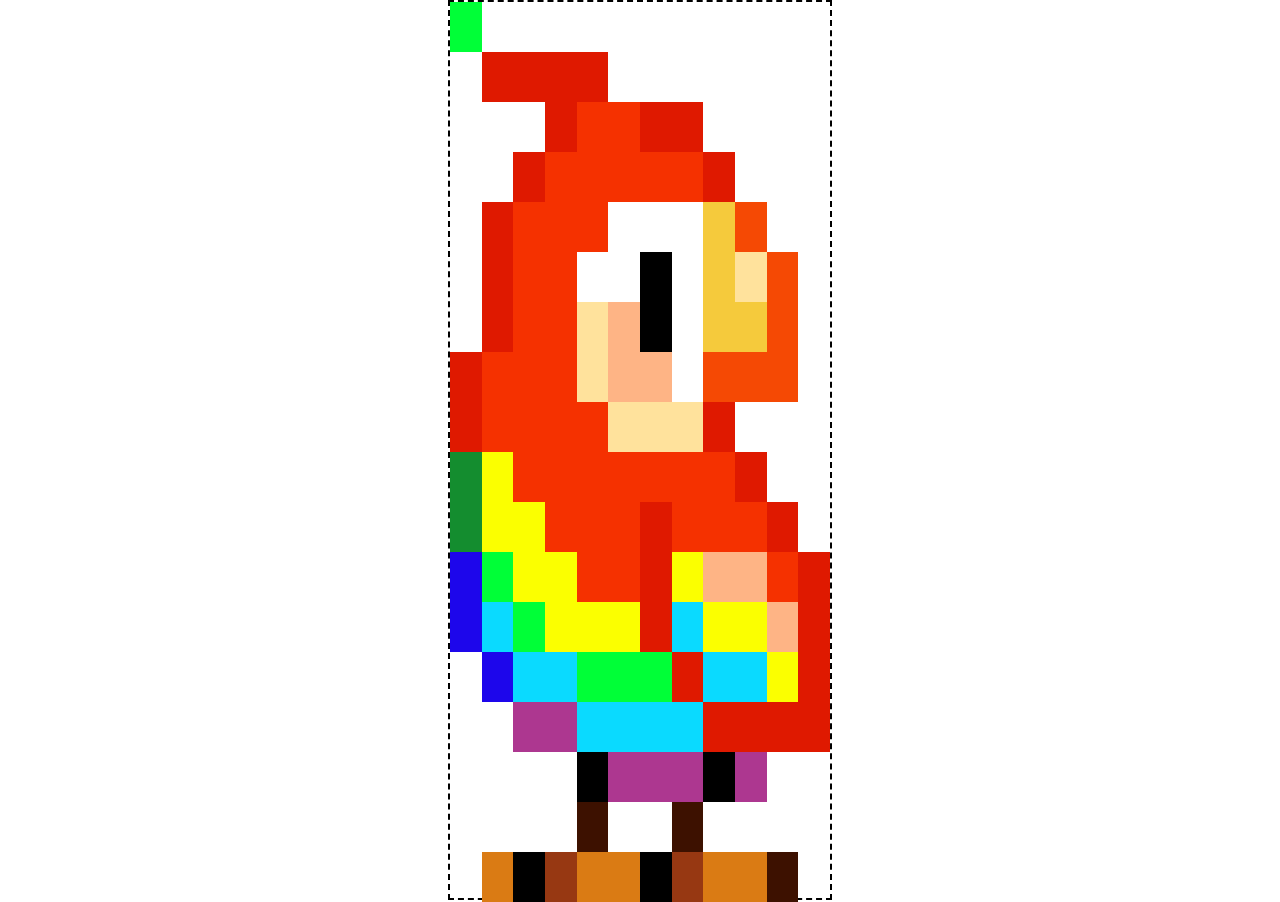
==== bonus/index.html @ 3969e09d "parrot bonus" ====
<!DOCTYPE html>
<html lang="en">

<head>
    <meta charset="UTF-8">
    <meta http-equiv="X-UA-Compatible" content="IE=edge">
    <meta name="viewport" content="width=device-width, initial-scale=1.0">

    <!--font-->
    <link rel="stylesheet" href="https://cdnjs.cloudflare.com/ajax/libs/font-awesome/6.2.1/css/all.min.css"
        integrity="sha512-MV7K8+y+gLIBoVD59lQIYicR65iaqukzvf/nwasF0nqhPay5w/9lJmVM2hMDcnK1OnMGCdVK+iQrJ7lzPJQd1w=="
        crossorigin="anonymous" referrerpolicy="no-referrer" />
    <!--stylesheet-->
    <link rel="stylesheet" href="css/12bool.css">
    <link rel="stylesheet" href="css/style.css">
    <title>Document</title>
</head>

<body>
    <div class="container">
        <div class="row ">
            <div class="col-1 lime"></div>
        </div>
        <div class="row ">
            <div class="col-4 offset-1 red"></div>
        </div>
        <div class="row">
            <div class="col-1  offset-3 red"></div>
            <div class="col-2 red-w"></div>
            <div class="col-2  red"></div>
        </div>
        <div class="row">
            <div class="col-1  offset-2 red"></div>
            <div class="col-5 red-w"></div>
            <div class="col-1  red"></div>
        </div>
        <div class="row">
            <div class="col-1  offset-1 red"></div>
            <div class="col-3 red-w"></div>
            <div class="col-3 white"></div>
            <div class="col-1  gold"></div>
            <div class="col-1  orange"></div>
        </div>
        <div class="row">
            <div class="col-1  offset-1 red"></div>
            <div class="col-2 red-w"></div>
            <div class="col-2 white"></div>
            <div class="col-1  black"></div>
            <div class="col-1  white"></div>
            <div class="col-1  gold"></div>
            <div class="col-1  bej"></div>
            <div class="col-1  orange"></div>
        </div>
        <div class="row">
            <div class="col-1  offset-1 red"></div>
            <div class="col-2 red-w"></div>
            <div class="col-1 bej"></div>
            <div class="col-1  rosa"></div>
            <div class="col-1  black"></div>
            <div class="col-1  white"></div>
            <div class="col-2  gold"></div>
            <div class="col-1  orange"></div>
        </div>
        <div class="row">
            <div class="col-1 red"></div>
            <div class="col-3 red-w"></div>
            <div class="col-1 bej"></div>
            <div class="col-2  rosa"></div>
            <div class="col-1  white"></div>
            <div class="col-3  orange"></div>
        </div>
        <div class="row">
            <div class="col-1 red"></div>
            <div class="col-4 red-w"></div>
            <div class="col-3 bej"></div>
            <div class="col-1 red"></div>
        </div>
        <div class="row">
            <div class="col-1 green"></div>
            <div class="col-1 yellow"></div>
            <div class="col-7 red-w"></div>
            <div class="col-1 red"></div>
        </div>
        <div class="row">
            <div class="col-1 green"></div>
            <div class="col-2 yellow"></div>
            <div class="col-3 red-w"></div>
            <div class="col-1 red"></div>
            <div class="col-3 red-w"></div>
            <div class="col-1 red"></div>
        </div>
        <div class="row">
            <div class="col-1 blue"></div>
            <div class="col-1 lime"></div>
            <div class="col-2 yellow"></div>
            <div class="col-2 red-w"></div>
            <div class="col-1 red"></div>
            <div class="col-1 yellow"></div>
            <div class="col-2 rosa"></div>
            <div class="col-1 red-w"></div>
            <div class="col-1 red"></div>
        </div>
        <div class="row">
            <div class="col-1 blue"></div>
            <div class="col-1 marine"></div>
            <div class="col-1 lime"></div>
            <div class="col-3 yellow"></div>
            <div class="col-1 red"></div>
            <div class="col-1 marine"></div>
            <div class="col-2 yellow"></div>
            <div class="col-1 rosa"></div>
            <div class="col-1 red"></div>
        </div>
        <div class="row">
            <div class="col-1  offset-1 blue"></div>
            <div class="col-2 marine"></div>
            <div class="col-3 lime"></div>
            <div class="col-1 red"></div>
            <div class="col-2 marine"></div>
            <div class="col-1 yellow"></div>
            <div class="col-1 red"></div>
        </div>
        <div class="row">
            <div class="col-2  offset-2 purple"></div>
            <div class="col-4 marine"></div>
            <div class="col-4 red"></div>
        </div>
        <div class="row">
            <div class="col-1 offset-4 black"></div>
            <div class="col-3 purple"></div>
            <div class="col-1 black"></div>
            <div class="col-1 purple"></div>
        </div>
        <div class="row">
            <div class="col-1 offset-4 brown"></div>
            <div class="col-1 offset-2 brown"></div>
        </div>
        <div class="row">
            <div class="col-1 offset-1 caramel"></div>
            <div class="col-1 black"></div>
            <div class="col-1 light-brown"></div>
            <div class="col-2 caramel"></div>
            <div class="col-1 black"></div>
            <div class="col-1 light-brown"></div>
            <div class="col-2 caramel"></div>
            <div class="col-1 brown"></div>
        </div>
    </div>

</body>

</html>
---- bonus/css/12bool.css ----
/*RESET*/
* {
    margin: 0;
    padding: 0;
    box-sizing: border-box;
    font-family: sans-serif;
}

/*UTILITIES*/




.container {
    width: 30vw;
    height: 100vh;
    margin: 1rem auto;
    border: 2px dashed black;
    position: relative;
}

/**** ROW ****/

.row {
    display: flex;
    flex-direction: row;
    flex-wrap: wrap;
}

.row>* {
    max-width: 100%;
}


/**** COL ****/

.row>[ class^="col"] {
    flex-grow: 0;
    flex-shrink: 0;
    flex-basis: auto;

}

.row>.col {
    flex-grow: 1;
}

/**** COLONNE ****/

.row>.col-1 {
    max-width: calc(100% / 12);
    flex-basis: calc(100% / 12);
}

.row>.col-2 {
    max-width: calc(100% / 12 * 2);
    flex-basis: calc(100% / 12 * 2);
}

.row>.col-3 {
    max-width: 25%;
    flex-basis: 25%;
}

.row>.col-4 {
    max-width: calc(100% / 12 * 4);
    flex-basis: calc(100% / 12 * 4);
}

.row>.col-5 {
    max-width: calc(100% / 12 * 5);
    flex-basis: calc(100% / 12 * 5);
}

.row>.col-6 {
    max-width: 50%;
    flex-basis: 50%;
}

.row>.col-7 {
    max-width: calc(100% / 12 * 7);
    flex-basis: calc(100% / 12 * 7);
}

.row>.col-8 {
    max-width: calc(100% / 12 * 8);
    flex-basis: calc(100% / 12 * 8);
}

.row>.col-9 {
    max-width: calc(100% / 12 * 9);
    flex-basis: calc(100% / 12 * 9);
}

.row>.col-10 {
    max-width: calc(100% / 12 * 10);
    flex-basis: calc(100% / 12 * 10);
}

.row>.col-11 {
    max-width: calc(100% / 12 * 11);
    flex-basis: calc(100% / 12 * 11);
}

.row>.col-12 {
    max-width: 100%;
    flex-basis: 100%;
}


/************** 
   OFFSET 
************/


.offset-1 {
    margin-left: calc(100% / 12);
}

.offset-2 {
    margin-left: calc(100% / 12 * 2);
}

.offset-3 {
    margin-left: calc(100% / 12 * 3);
}

.offset-4 {
    margin-left: calc(100% / 12 * 4);
}

.offset-5 {
    margin-left: calc(100% / 12 * 5);
}

.offset-6 {
    margin-left: calc(100% / 12 * 6);
}

.offset-7 {
    margin-left: calc(100% / 12 * 7);
}

.offset-8 {
    margin-left: calc(100% / 12 * 8);
}

.offset-9 {
    margin-left: calc(100% / 12 * 9);
}

.offset-10 {
    margin-left: calc(100% / 12 * 10);
}

.offset-11 {
    margin-left: calc(100% / 12 * 11);
}

.offset-12 {
    margin-left: 100%;
}
---- bonus/css/style.css ----
/*RESET*/
* {
    margin: 0;
    padding: 0;
    box-sizing: border-box;
    font-family: sans-serif;
}

/*UTILITIES*/
.container {
    max-width: 1400px;
    margin: 0 auto;
}

.row>[ class^="col"] {
    height: 50px;
}

.row>.red {
    background-color: rgb(223, 25, 0);
}

.row>.red-w {
    background-color: rgb(245, 49, 0);
}

.row>.white {
    background-color: rgb(255, 255, 255);
}

.row>.gold {
    background-color: rgb(245, 202, 60);
}

.row>.orange {
    background-color: rgb(245, 73, 4);
}

.row>.black {
    background-color: rgb(0, 0, 0);
}

.row>.bej {
    background-color: rgb(255, 226, 156);
}

.row>.rosa {
    background-color: rgb(254, 180, 133);
}

.row>.green {
    background-color: rgb(20, 141, 47);
}

.row>.lime {
    background-color: rgb(0, 255, 55);
}

.row>.yellow {
    background-color: rgb(251, 255, 0);
}

.row>.blue {
    background-color: rgb(29, 6, 235);
}

.row>.marine {
    background-color: rgb(10, 218, 255);
}

.row>.purple {
    background-color: rgb(173, 55, 144);
}

.row>.brown {
    background-color: rgb(61, 17, 0);
}

.row>.light-brown {
    background-color: rgb(151, 56, 18);
}

.row>.caramel {
    background-color: rgb(218, 123, 20);
}
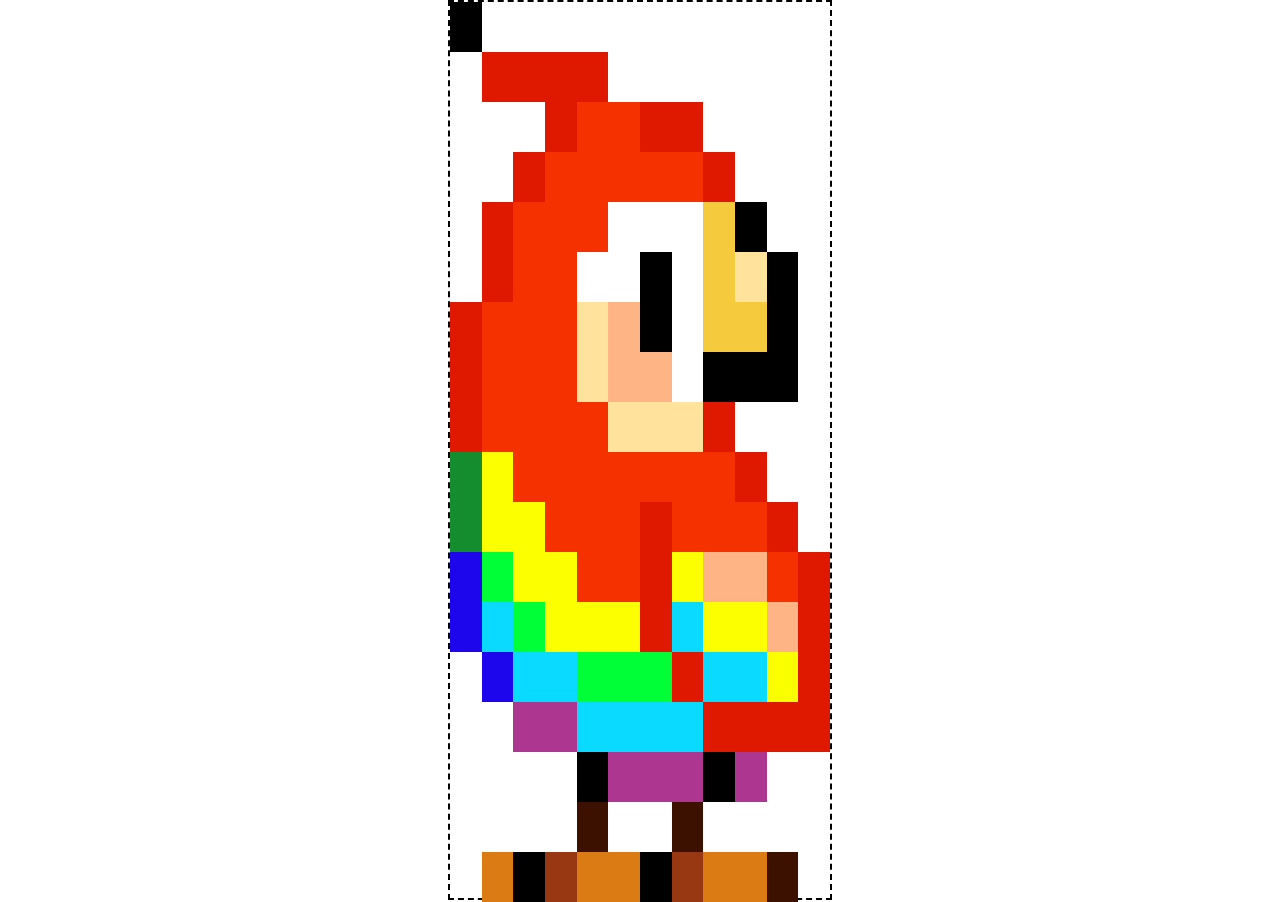
==== commit b2657455: "parrot fixed" ====
--- a/bonus/index.html
+++ b/bonus/index.html
@@ -19,7 +19,7 @@
 <body>
     <div class="container">
         <div class="row ">
-            <div class="col-1 lime"></div>
+            <div class="col-1 black"></div>
         </div>
         <div class="row ">
             <div class="col-4 offset-1 red"></div>
@@ -52,8 +52,8 @@
             <div class="col-1  orange"></div>
         </div>
         <div class="row">
-            <div class="col-1  offset-1 red"></div>
-            <div class="col-2 red-w"></div>
+            <div class="col-1 red"></div>
+            <div class="col-3 red-w"></div>
             <div class="col-1 bej"></div>
             <div class="col-1  rosa"></div>
             <div class="col-1  black"></div>
--- a/bonus/css/style.css
+++ b/bonus/css/style.css
@@ -33,7 +33,7 @@
 }
 
 .row>.orange {
-    background-color: rgb(245, 73, 4);
+    background-color: rgb(0, 0, 0);
 }
 
 .row>.black {
